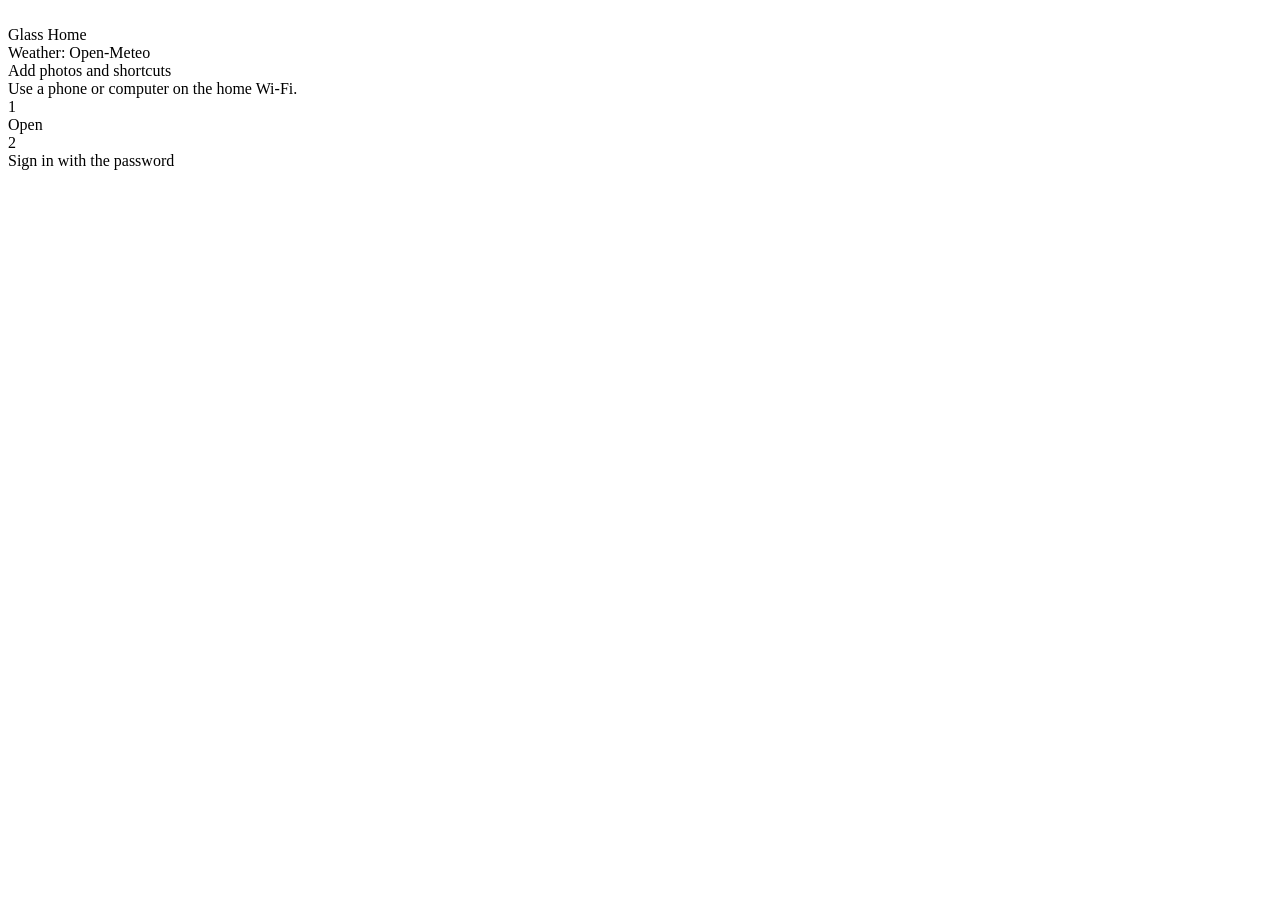
==== app/index.html @ 2553086d "Load i18n module before home UI" ====
<!DOCTYPE html>
<html lang="en">
<head>
<meta charset="utf-8">
<meta name="viewport" content="width=1920, height=1080, user-scalable=no">
<title>Glass Home</title>
<link rel="stylesheet" href="css/tv.css">
</head>
<body>
<div id="stage">
  <div id="bg">
    <div class="bg-layer" id="bg-a"></div>
    <div class="bg-layer" id="bg-b"></div>
  </div>
  <div id="night-shade"></div>
  <div id="shade-top"></div>
  <div id="shade-left"></div>
  <div id="shade-bottom"></div>

  <div id="brand" aria-hidden="true">
    <img id="brand-glyph" src="img/brand-glyph.svg" alt="">
    <div id="brand-name">Glass Home</div>
  </div>

  <div id="clock" aria-hidden="true">
    <div id="time"></div>
    <div id="date"></div>
    <div id="weather">
      <div id="wx-now">
        <span class="wx-icon" id="wx-now-icon"></span>
        <span id="wx-now-temp"></span>
        <span id="wx-now-text"></span>
      </div>
      <div id="wx-week">
        <div id="wx-days"></div>
        <div id="wx-foot"><span id="wx-place"></span><span>Weather: Open-Meteo</span></div>
      </div>
    </div>
  </div>
  <div id="credit"></div>

  <div id="dock">
    <div id="dock-viewport"><div id="dock-row"></div></div>
  </div>
  <div id="label"></div>

  <div id="menu" role="menu"></div>

  <div id="scrim"></div>
  <div id="panel" role="dialog" aria-label="Add photos and shortcuts">
    <div class="panel-title">Add photos and shortcuts</div>
    <div class="panel-sub">Use a phone or computer on the home Wi-Fi.</div>
    <div class="panel-grid">
      <div class="step">
        <div class="step-num">1</div>
        <div>
          <div class="kv-label">Open</div>
          <div class="kv-value" id="panel-url"></div>
        </div>
      </div>
      <div class="step">
        <div class="step-num">2</div>
        <div>
          <div class="kv-label">Sign in with the password</div>
          <div class="kv-value" id="panel-pw"></div>
          <div class="kv-note" id="panel-pw-note"></div>
        </div>
      </div>
    </div>
    <div class="panel-stats" id="panel-stats"></div>
    <div class="panel-buttons" id="panel-buttons"></div>
    <div class="panel-diag" id="panel-diag"></div>
  </div>

  <div id="toast"></div>
</div>
<script src="js/local-key.js"></script>
<script src="js/config.js"></script>
<script src="js/i18n.js"></script>
<script src="js/weather.js"></script>
<script src="js/ambient.js"></script>
<script src="js/ytparse.js"></script>
<script src="js/platform.js"></script>
<script src="js/data.js"></script>
<script src="js/backdrop.js"></script>
<script src="js/home.js"></script>
</body>
</html>
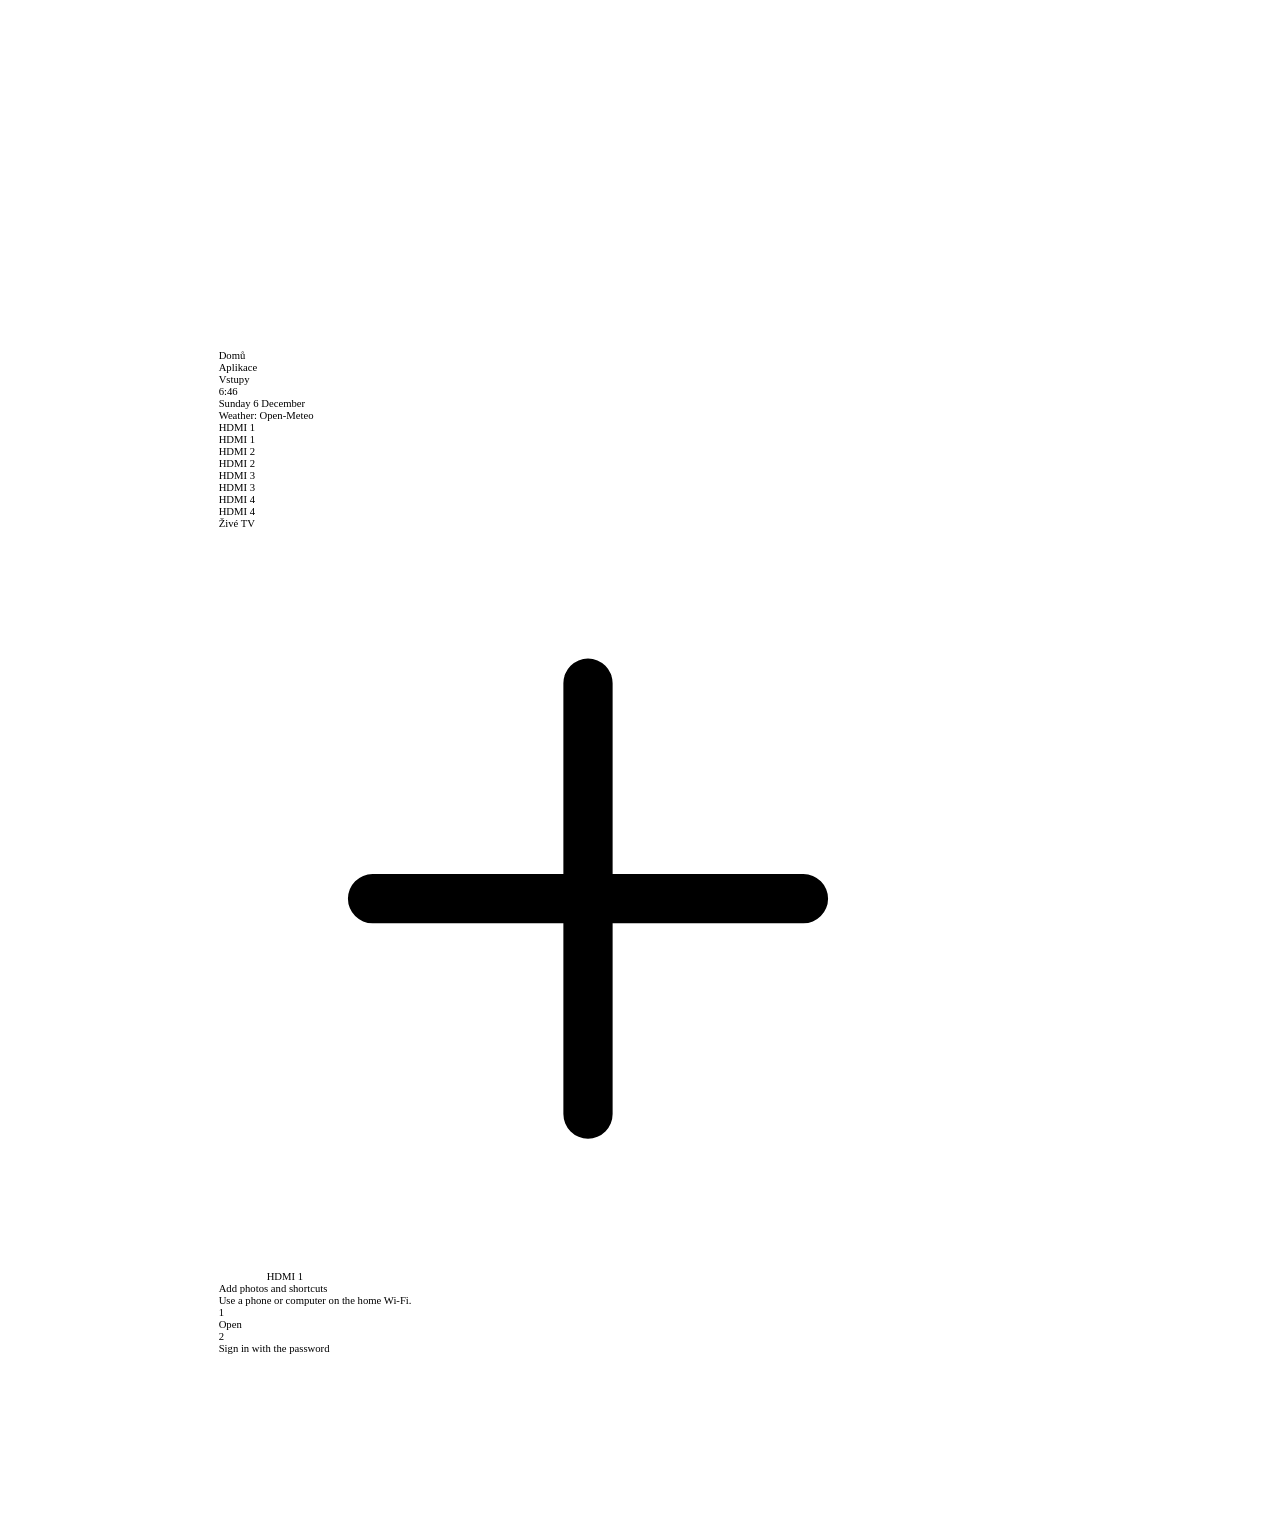
==== commit 153f01c2: "redesign: introduce tabbed Home, Apps and Inputs navigation" ====
--- a/app/index.html
+++ b/app/index.html
@@ -17,10 +17,8 @@
   <div id="shade-left"></div>
   <div id="shade-bottom"></div>
 
-  <div id="brand" aria-hidden="true">
-    <img id="brand-glyph" src="img/brand-glyph.svg" alt="">
-    <div id="brand-name">Glass Home</div>
-  </div>
+  <nav id="tabs" aria-label="Sections"><div class="tab active" data-tab="home">Domů</div><div class="tab" data-tab="apps">Aplikace</div><div class="tab" data-tab="inputs">Vstupy</div></nav>
+  <div id="section-heading"></div>
 
   <div id="clock" aria-hidden="true">
     <div id="time"></div>
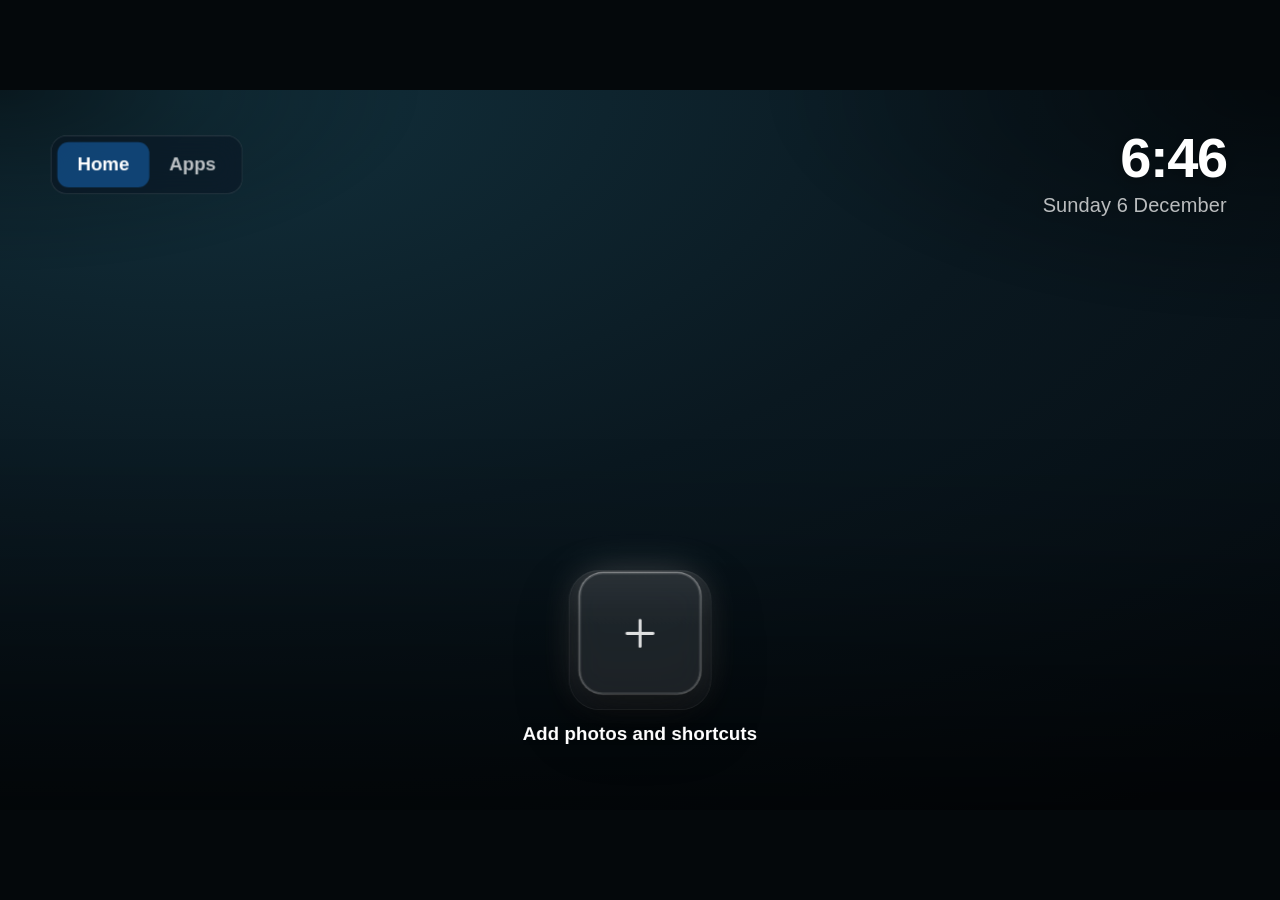
==== commit 1ee65fb1: "redesign: simplify to Home and Inputs, unify gradient glass styling and fix app icon paths" ====
--- a/app/index.html
+++ b/app/index.html
@@ -17,7 +17,7 @@
   <div id="shade-left"></div>
   <div id="shade-bottom"></div>
 
-  <nav id="tabs" aria-label="Sections"><div class="tab active" data-tab="home">Domů</div><div class="tab" data-tab="apps">Aplikace</div><div class="tab" data-tab="inputs">Vstupy</div></nav>
+  <nav id="tabs" aria-label="Sections"><div class="tab active" data-tab="home">Domů</div><div class="tab" data-tab="inputs">Vstupy</div></nav>
   <div id="section-heading"></div>
 
   <div id="clock" aria-hidden="true">
--- a/app/css/tv.css
+++ b/app/css/tv.css
@@ -0,0 +1,765 @@
+/*
+ * Glass Home - dark glass home screen, 1920 x 1080.
+ * Only transform and opacity are animated (cheap on the TV's GPU).
+ * 2021 TVs (Tizen 6) run Chrome 76: no `inset` (Chrome 87) and no `gap` on
+ * flex rows (Chrome 84); flex rows space their items with margins instead.
+ */
+:root {
+  --tile: 156px;
+  --tile-radius: 30px;
+  --gap: 28px;
+  --dock-pad-x: 28px;
+  --dock-pad-y: 26px;
+  --dock-radius: 46px;
+  --glass: rgba(28, 28, 30, 0.42);
+  --glass-strong: rgba(28, 28, 30, 0.62);
+  --glass-border: rgba(255, 255, 255, 0.10);
+  --text: #fff;
+  --text-2: rgba(255, 255, 255, 0.72);
+  --ease: cubic-bezier(0.2, 0.8, 0.2, 1);
+  --font: "SamsungOneUI", "SamsungOne", "Samsung Sans", "TizenSans", -apple-system, BlinkMacSystemFont,
+          "SF Pro Display", "Helvetica Neue", "Segoe UI", Roboto, Arial, sans-serif;
+}
+
+html, body {
+  margin: 0;
+  width: 100%;
+  height: 100%;
+  overflow: hidden;
+  background: #04080b;
+  color: var(--text);
+  font-family: var(--font);
+  -webkit-font-smoothing: antialiased;
+  cursor: default;
+  user-select: none;
+  -webkit-user-select: none;
+}
+
+#stage {
+  position: absolute;
+  left: 0;
+  top: 0;
+  width: 1920px;
+  height: 1080px;
+  overflow: hidden;
+  transform-origin: 0 0;
+  background: radial-gradient(130% 120% at 15% 0%, #12303c 0%, #0a1820 50%, #050b10 100%);
+}
+
+/* ---------- background photos ---------- */
+#bg, .bg-layer {
+  position: absolute;
+  top: 0;
+  right: 0;
+  bottom: 0;
+  left: 0;
+}
+#bg { z-index: 0; }   /* own stacking context: the layers' z-index stays inside */
+.bg-layer {
+  opacity: 0;
+  transition: opacity 1.6s ease-in-out;
+  will-change: opacity;
+  overflow: hidden;
+}
+.bg-layer.show { opacity: 1; }
+.bg-layer.instant { transition: none; }
+.bg-layer img {
+  position: absolute;
+  top: 0;
+  right: 0;
+  bottom: 0;
+  left: 0;
+  width: 100%;
+  height: 100%;
+  object-fit: cover;
+  transform-origin: 50% 50%;
+  will-change: transform;
+}
+
+/* soft dark gradients so white text reads over any photo */
+#shade-bottom {
+  position: absolute;
+  left: 0;
+  right: 0;
+  bottom: 0;
+  height: 560px;
+  background: linear-gradient(to top, rgba(0, 0, 0, 0.60) 0%, rgba(0, 0, 0, 0.34) 38%, rgba(0, 0, 0, 0.10) 72%, rgba(0, 0, 0, 0) 100%);
+  pointer-events: none;
+}
+#shade-top {
+  position: absolute;
+  right: 0;
+  top: 0;
+  width: 1100px;
+  height: 460px;
+  background: radial-gradient(ellipse 70% 75% at 100% 0%, rgba(0, 0, 0, 0.52) 0%, rgba(0, 0, 0, 0.26) 45%, rgba(0, 0, 0, 0) 100%);
+  pointer-events: none;
+}
+
+/* ---------- clock ---------- */
+#clock {
+  position: absolute;
+  top: 60px;
+  right: 80px;
+  text-align: right;
+  text-shadow: 0 2px 22px rgba(0, 0, 0, 0.35);
+}
+#time {
+  font-size: 84px;
+  font-weight: 600;
+  line-height: 1;
+  letter-spacing: -0.025em;
+  font-variant-numeric: tabular-nums;
+}
+#time .ampm {
+  font-size: 32px;
+  font-weight: 500;
+  letter-spacing: 0;
+  margin-left: 10px;
+  opacity: 0.82;
+}
+#date {
+  margin-top: 12px;
+  font-size: 30px;
+  font-weight: 500;
+  color: var(--text-2);
+  letter-spacing: 0.005em;
+}
+
+/* ---------- brand (top left) ---------- */
+#shade-left {
+  position: absolute;
+  left: 0;
+  top: 0;
+  width: 900px;
+  height: 340px;
+  background: radial-gradient(ellipse 70% 80% at 0% 0%, rgba(0, 0, 0, 0.42) 0%, rgba(0, 0, 0, 0.20) 45%, rgba(0, 0, 0, 0) 100%);
+  pointer-events: none;
+}
+#brand {
+  position: absolute;
+  top: 62px;
+  left: 78px;
+  display: flex;
+  align-items: center;
+  text-shadow: 0 2px 22px rgba(0, 0, 0, 0.35);
+}
+#brand > * + * { margin-left: 18px; }
+#brand-glyph {
+  display: block;
+  width: 80px;
+  height: 80px;
+  filter: drop-shadow(0 2px 8px rgba(0, 0, 0, 0.45));
+}
+#brand-name {
+  font-size: 46px;
+  font-weight: 600;
+  line-height: 1;
+  letter-spacing: -0.015em;
+}
+
+/* ---------- weather (under the clock) ---------- */
+#weather {
+  margin-top: 26px;
+  display: flex;
+  flex-direction: column;
+  align-items: flex-end;
+  opacity: 0;
+  transition: opacity 0.8s ease;
+}
+#weather.on { opacity: 1; }
+#wx-now {
+  display: flex;
+  align-items: center;
+  font-size: 28px;
+  font-weight: 500;
+  line-height: 1;
+}
+#wx-now > * + * { margin-left: 12px; }
+#wx-now-icon {
+  display: block;
+  width: 52px;
+  height: 52px;
+}
+#wx-now-temp {
+  font-size: 46px;
+  font-weight: 600;
+  letter-spacing: -0.02em;
+  font-variant-numeric: tabular-nums;
+}
+#wx-now-text {
+  margin-left: 16px;   /* 12px item spacing + 4px */
+  color: var(--text-2);
+  white-space: pre;
+}
+#wx-week {
+  margin-top: 20px;
+  padding: 16px 14px 10px;
+  border-radius: 28px;
+  background: rgba(28, 28, 30, 0.34);
+  -webkit-backdrop-filter: blur(24px) saturate(150%);
+  backdrop-filter: blur(24px) saturate(150%);
+  border: 1px solid var(--glass-border);
+  text-shadow: none;
+}
+#wx-days { display: flex; }
+.wx-day {
+  width: 76px;
+  display: flex;
+  flex-direction: column;
+  align-items: center;
+  line-height: 1;
+}
+.wx-dname {
+  font-size: 20px;
+  font-weight: 600;
+  color: var(--text-2);
+}
+.wx-day .wx-icon {
+  width: 44px;
+  height: 44px;
+  margin: 9px 0 7px;
+}
+.wx-hi {
+  font-size: 25px;
+  font-weight: 600;
+  font-variant-numeric: tabular-nums;
+}
+.wx-lo {
+  margin-top: 4px;
+  font-size: 20px;
+  font-weight: 500;
+  color: rgba(255, 255, 255, 0.55);
+  font-variant-numeric: tabular-nums;
+}
+.wx-rain {
+  height: 17px;
+  margin-top: 6px;
+  font-size: 16px;
+  font-weight: 600;
+  color: #8fd8ff;
+}
+#wx-foot {
+  display: flex;
+  justify-content: space-between;
+  margin-top: 9px;
+  padding: 0 10px;
+  font-size: 13px;
+  font-weight: 500;
+  line-height: 1;
+  color: rgba(255, 255, 255, 0.45);
+}
+/* ---------- evening dimming ---------- */
+#night-shade {
+  position: absolute;
+  top: 0;
+  right: 0;
+  bottom: 0;
+  left: 0;
+  background: rgba(0, 0, 0, 0.38);
+  opacity: 0;
+  transition: opacity 3s ease;
+  pointer-events: none;
+}
+html.night #night-shade { opacity: 1; }
+
+/* ---------- screensaver: only the photos ---------- */
+#brand, #clock, #shade-top, #shade-left, #shade-bottom { transition: opacity 0.3s ease; }
+html.ambient #brand,
+html.ambient #clock,
+html.ambient #dock,
+html.ambient #label,
+html.ambient #credit,
+html.ambient #shade-top,
+html.ambient #shade-left,
+html.ambient #shade-bottom {
+  opacity: 0;
+  transition: opacity 1.2s ease;
+}
+
+html.lite #wx-week {
+  -webkit-backdrop-filter: none;
+  backdrop-filter: none;
+  background: rgba(28, 28, 30, 0.58);
+}
+
+/* ---------- photo credit ---------- */
+#credit {
+  position: absolute;
+  left: 72px;
+  bottom: 38px;
+  max-width: 600px;
+  font-size: 18px;
+  font-weight: 500;
+  letter-spacing: 0.01em;
+  white-space: nowrap;
+  overflow: hidden;
+  text-overflow: ellipsis;
+  text-shadow: 0 1px 10px rgba(0, 0, 0, 0.6);
+  opacity: 0;
+  transition: opacity 0.8s ease;
+}
+#credit.on { opacity: 0.6; }
+
+/* ---------- dock ---------- */
+#dock {
+  position: absolute;
+  left: 50%;
+  bottom: 150px;
+  transform: translateX(-50%);
+  padding: 0 calc(var(--dock-pad-x) - 16px);
+  height: calc(var(--tile) + 2 * var(--dock-pad-y));
+  border-radius: var(--dock-radius);
+  background: var(--glass);
+  -webkit-backdrop-filter: blur(28px) saturate(160%);
+  backdrop-filter: blur(28px) saturate(160%);
+  border: 1px solid var(--glass-border);
+  box-shadow: 0 30px 80px rgba(0, 0, 0, 0.30), inset 0 1px 0 rgba(255, 255, 255, 0.07);
+}
+#dock::after {
+  /* gentle top highlight, like light on the edge of glass */
+  content: "";
+  position: absolute;
+  top: 0;
+  right: 0;
+  bottom: 0;
+  left: 0;
+  border-radius: inherit;
+  background: linear-gradient(180deg, rgba(255, 255, 255, 0.06) 0%, rgba(255, 255, 255, 0) 40%);
+  pointer-events: none;
+}
+#dock-viewport {
+  position: relative;
+  height: 100%;
+  z-index: 1;
+}
+#dock.scrolling #dock-viewport { overflow: hidden; }
+#dock.scrolling.fade-left #dock-viewport {
+  -webkit-mask-image: linear-gradient(to right, transparent 0, transparent 16px, #000 110px, #000 100%);
+  mask-image: linear-gradient(to right, transparent 0, transparent 16px, #000 110px, #000 100%);
+}
+#dock.scrolling.fade-right #dock-viewport {
+  -webkit-mask-image: linear-gradient(to left, transparent 0, transparent 16px, #000 110px, #000 100%);
+  mask-image: linear-gradient(to left, transparent 0, transparent 16px, #000 110px, #000 100%);
+}
+#dock.scrolling.fade-left.fade-right #dock-viewport {
+  -webkit-mask-image: linear-gradient(to right, transparent 0, transparent 16px, #000 110px, #000 calc(100% - 110px), transparent calc(100% - 16px), transparent 100%);
+  mask-image: linear-gradient(to right, transparent 0, transparent 16px, #000 110px, #000 calc(100% - 110px), transparent calc(100% - 16px), transparent 100%);
+}
+#dock-row {
+  position: absolute;
+  left: 16px;
+  top: var(--dock-pad-y);
+  display: flex;
+  transition: transform 0.38s var(--ease), opacity 0.25s ease;
+  will-change: transform;
+}
+#dock-row > * + * { margin-left: var(--gap); }
+#dock.dimmed #dock-row { opacity: 0.55; }
+#dock { transition: opacity 0.3s ease; }
+#dock.away { opacity: 0; }
+
+.tile {
+  position: relative;
+  flex: none;
+  width: var(--tile);
+  height: var(--tile);
+  border-radius: var(--tile-radius);
+  transition: transform 0.28s var(--ease);
+  will-change: transform;
+}
+.tile .glow {
+  position: absolute;
+  top: 0;
+  right: 0;
+  bottom: 0;
+  left: 0;
+  border-radius: inherit;
+  box-shadow: 0 26px 48px rgba(0, 0, 0, 0.58), 0 0 0 1.5px rgba(255, 255, 255, 0.45), 0 0 50px rgba(255, 255, 255, 0.24);
+  opacity: 0;
+  transition: opacity 0.28s ease;
+}
+.tile .face {
+  position: absolute;
+  top: 0;
+  right: 0;
+  bottom: 0;
+  left: 0;
+  border-radius: inherit;
+  overflow: hidden;
+  background: rgba(255, 255, 255, 0.10);
+  box-shadow: inset 0 0 0 1px rgba(255, 255, 255, 0.06);
+  display: flex;
+  align-items: center;
+  justify-content: center;
+  transform: translateZ(0);
+}
+.tile.focused {
+  transform: translateY(-10px) scale(1.16);
+  z-index: 2;
+}
+.tile.focused .glow { opacity: 1; }
+
+.tile .app-icon,
+.tile .site-icon,
+.tile .thumb {
+  width: 100%;
+  height: 100%;
+  object-fit: contain;
+  display: block;
+}
+.tile .thumb { object-fit: cover; }
+.tile .site-icon.small {
+  width: 46%;
+  height: 46%;
+  image-rendering: auto;
+}
+.tile .face.plate-light { background: rgba(250, 250, 252, 0.94); }
+.tile .face.plate-glass { background: rgba(255, 255, 255, 0.14); }
+.tile .name-fallback {
+  padding: 16px;
+  font-size: 25px;
+  font-weight: 600;
+  line-height: 1.15;
+  text-align: center;
+  letter-spacing: -0.005em;
+}
+.tile .monogram {
+  font-size: 76px;
+  font-weight: 700;
+  letter-spacing: -0.02em;
+  text-shadow: 0 4px 18px rgba(0, 0, 0, 0.25);
+}
+.tile .input-icon {
+  width: 56%;
+  height: 56%;
+  margin-bottom: 18px;
+  object-fit: contain;
+}
+.tile .input-port {
+  position: absolute;
+  left: 0;
+  right: 0;
+  bottom: 14px;
+  font-size: 17px;
+  font-weight: 600;
+  letter-spacing: 0.08em;
+  text-align: center;
+  opacity: 0.7;
+}
+.tile-youtube .face.no-thumb { background: linear-gradient(150deg, #3a1d24 0%, #15090c 100%); }
+.tile .play {
+  position: absolute;
+  right: 12px;
+  bottom: 12px;
+  width: 38px;
+  height: 38px;
+  border-radius: 50%;
+  background: rgba(0, 0, 0, 0.48);
+  -webkit-backdrop-filter: blur(8px);
+  backdrop-filter: blur(8px);
+  box-shadow: inset 0 0 0 1px rgba(255, 255, 255, 0.18);
+}
+.tile .play::after {
+  content: "";
+  position: absolute;
+  left: 15px;
+  top: 11px;
+  border-left: 13px solid #fff;
+  border-top: 8px solid transparent;
+  border-bottom: 8px solid transparent;
+}
+.tile-add .face {
+  background: rgba(255, 255, 255, 0.07);
+  box-shadow: inset 0 0 0 1.5px rgba(255, 255, 255, 0.16);
+  color: rgba(255, 255, 255, 0.86);
+}
+.tile-add .plus { width: 58px; height: 58px; }
+
+/* one subtle sweep of light across the focused tile */
+.tile .sheen {
+  position: absolute;
+  top: -30%;
+  left: 0;
+  width: 55%;
+  height: 160%;
+  background: linear-gradient(100deg, rgba(255, 255, 255, 0) 0%, rgba(255, 255, 255, 0.0) 25%, rgba(255, 255, 255, 0.30) 50%, rgba(255, 255, 255, 0) 75%, rgba(255, 255, 255, 0) 100%);
+  transform: translateX(-170%) rotate(8deg);
+  opacity: 0;
+  pointer-events: none;
+}
+.tile.focused .sheen { animation: sheen 1.25s cubic-bezier(0.35, 0.1, 0.25, 1) 0.15s 1 both; }
+@keyframes sheen {
+  0% { transform: translateX(-170%) rotate(8deg); opacity: 0; }
+  12% { opacity: 1; }
+  100% { transform: translateX(260%) rotate(8deg); opacity: 0; }
+}
+
+/* name of the focused tile, under the dock */
+#label {
+  position: absolute;
+  left: 0;
+  bottom: 98px;
+  font-size: 28px;
+  font-weight: 600;
+  letter-spacing: 0.005em;
+  white-space: nowrap;
+  max-width: 1000px;
+  overflow: hidden;
+  text-overflow: ellipsis;
+  text-shadow: 0 2px 14px rgba(0, 0, 0, 0.55);
+  opacity: 0;
+  transition: transform 0.28s var(--ease), opacity 0.2s ease;
+  will-change: transform;
+}
+#label.on { opacity: 1; }
+
+/* ---------- long-press menu ---------- */
+#menu {
+  position: absolute;
+  left: 0;
+  bottom: 360px;
+  min-width: 340px;
+  padding: 12px;
+  border-radius: 30px;
+  background: var(--glass-strong);
+  -webkit-backdrop-filter: blur(32px) saturate(170%);
+  backdrop-filter: blur(32px) saturate(170%);
+  border: 1px solid rgba(255, 255, 255, 0.12);
+  box-shadow: 0 30px 80px rgba(0, 0, 0, 0.45);
+  transform-origin: 50% 100%;
+  opacity: 0;
+  visibility: hidden;
+  transform: translateY(14px) scale(0.96);
+  transition: opacity 0.18s ease, transform 0.24s var(--ease), visibility 0s linear 0.24s;
+  z-index: 5;
+}
+#menu.open {
+  opacity: 1;
+  visibility: visible;
+  transform: none;
+  transition: opacity 0.18s ease, transform 0.24s var(--ease), visibility 0s;
+}
+.menu-title {
+  padding: 10px 24px 12px;
+  font-size: 21px;
+  font-weight: 600;
+  color: rgba(255, 255, 255, 0.55);
+  max-width: 420px;
+  white-space: nowrap;
+  overflow: hidden;
+  text-overflow: ellipsis;
+}
+.menu-item {
+  padding: 16px 24px;
+  border-radius: 18px;
+  font-size: 29px;
+  font-weight: 500;
+  color: rgba(255, 255, 255, 0.92);
+}
+.menu-item.focused { background: rgba(255, 255, 255, 0.94); color: #0c0c0e; }
+.menu-item.disabled { opacity: 0.32; }
+
+/* ---------- + panel ---------- */
+#scrim {
+  position: absolute;
+  top: 0;
+  right: 0;
+  bottom: 0;
+  left: 0;
+  background: rgba(0, 0, 0, 0.40);
+  opacity: 0;
+  transition: opacity 0.3s ease;
+  pointer-events: none;
+  z-index: 6;
+}
+#scrim.open { opacity: 1; }
+#panel {
+  position: absolute;
+  left: 50%;
+  top: 50%;
+  width: 1040px;
+  padding: 58px 68px 40px;
+  border-radius: 48px;
+  background: rgba(28, 28, 30, 0.60);
+  -webkit-backdrop-filter: blur(44px) saturate(170%);
+  backdrop-filter: blur(44px) saturate(170%);
+  border: 1px solid rgba(255, 255, 255, 0.12);
+  box-shadow: 0 40px 120px rgba(0, 0, 0, 0.5), inset 0 1px 0 rgba(255, 255, 255, 0.08);
+  opacity: 0;
+  visibility: hidden;
+  transform: translate(-50%, -47%) scale(0.97);
+  transition: opacity 0.25s ease, transform 0.32s var(--ease), visibility 0s linear 0.32s;
+  z-index: 7;
+}
+#panel.open {
+  opacity: 1;
+  visibility: visible;
+  transform: translate(-50%, -50%);
+  transition: opacity 0.25s ease, transform 0.32s var(--ease), visibility 0s;
+}
+.panel-title {
+  font-size: 46px;
+  font-weight: 700;
+  letter-spacing: -0.015em;
+}
+.panel-sub {
+  margin-top: 10px;
+  font-size: 27px;
+  color: var(--text-2);
+}
+.panel-grid {
+  display: grid;
+  grid-gap: 30px;   /* Chrome 57-65 (2019 TVs, Tizen 5.0) only know grid-gap */
+  gap: 30px;
+  margin: 44px 0 34px;
+}
+.step {
+  display: flex;
+  align-items: flex-start;
+}
+.step > * + * { margin-left: 26px; }
+.step-num {
+  flex: none;
+  width: 52px;
+  height: 52px;
+  border-radius: 50%;
+  background: rgba(255, 255, 255, 0.12);
+  display: flex;
+  align-items: center;
+  justify-content: center;
+  font-size: 26px;
+  font-weight: 700;
+  margin-top: 4px;
+}
+.kv-label {
+  font-size: 21px;
+  font-weight: 600;
+  letter-spacing: 0.12em;
+  text-transform: uppercase;
+  color: rgba(255, 255, 255, 0.55);
+}
+.kv-value {
+  margin-top: 6px;
+  font-size: 56px;
+  font-weight: 600;
+  letter-spacing: -0.01em;
+  font-variant-numeric: tabular-nums;
+  word-break: break-all;
+}
+.kv-note {
+  margin-top: 6px;
+  font-size: 22px;
+  color: rgba(255, 255, 255, 0.62);
+  max-width: 900px;
+}
+.kv-note:empty { display: none; }
+.panel-stats {
+  font-size: 24px;
+  color: rgba(255, 255, 255, 0.62);
+}
+.panel-buttons {
+  display: flex;
+  margin-top: 34px;
+}
+.panel-buttons > * + * { margin-left: 22px; }
+.pbtn {
+  padding: 19px 36px;
+  border-radius: 24px;
+  font-size: 28px;
+  font-weight: 600;
+  background: rgba(255, 255, 255, 0.12);
+  transition: transform 0.22s var(--ease);
+  white-space: nowrap;
+}
+.pbtn.focused {
+  background: rgba(255, 255, 255, 0.95);
+  color: #0c0c0e;
+  transform: scale(1.06);
+}
+.pbtn.armed:not(.focused) { background: rgba(255, 255, 255, 0.24); }
+.panel-diag {
+  display: flex;
+  align-items: center;
+  margin-top: 34px;
+  padding-top: 24px;
+  border-top: 1px solid rgba(255, 255, 255, 0.10);
+  font-size: 19px;
+  color: rgba(255, 255, 255, 0.46);
+}
+.panel-diag > * + * { margin-left: 18px; }
+.pbtn.small {
+  flex: none;
+  padding: 10px 20px;
+  font-size: 19px;
+  border-radius: 14px;
+  background: rgba(255, 255, 255, 0.08);
+  color: rgba(255, 255, 255, 0.72);
+}
+.pbtn.small.focused { background: rgba(255, 255, 255, 0.92); color: #0c0c0e; transform: scale(1.04); }
+.diag-text {
+  line-height: 1.35;
+  overflow: hidden;
+  display: -webkit-box;
+  -webkit-line-clamp: 2;
+  -webkit-box-orient: vertical;
+}
+
+/* ---------- toast ---------- */
+#toast {
+  position: absolute;
+  top: 54px;
+  left: 50%;
+  max-width: 1200px;
+  padding: 18px 34px;
+  border-radius: 28px;
+  background: var(--glass-strong);
+  -webkit-backdrop-filter: blur(30px) saturate(170%);
+  backdrop-filter: blur(30px) saturate(170%);
+  border: 1px solid rgba(255, 255, 255, 0.12);
+  box-shadow: 0 20px 60px rgba(0, 0, 0, 0.35);
+  font-size: 26px;
+  font-weight: 500;
+  white-space: nowrap;
+  overflow: hidden;
+  text-overflow: ellipsis;
+  opacity: 0;
+  transform: translate(-50%, -24px);
+  transition: opacity 0.25s ease, transform 0.3s var(--ease);
+  z-index: 9;
+}
+#toast.on { opacity: 1; transform: translate(-50%, 0); }
+
+/* ---------- no backdrop-filter (before Chrome 76: 2018-2020 TVs) ---------- */
+/* No blur behind the glass, so make it darker to keep text readable. */
+@supports not ((backdrop-filter: blur(1px)) or (-webkit-backdrop-filter: blur(1px))) {
+  :root {
+    --glass: rgba(28, 28, 30, 0.66);
+    --glass-strong: rgba(28, 28, 30, 0.84);
+  }
+  #wx-week { background: rgba(28, 28, 30, 0.58); }
+  #panel { background: rgba(28, 28, 30, 0.86); }
+  .tile .play { background: rgba(0, 0, 0, 0.62); }
+}
+
+/* ---------- states ---------- */
+html.paused *, html.paused *::before, html.paused *::after { animation-play-state: paused !important; }
+html.still *, html.still *::before, html.still *::after { transition: none !important; animation: none !important; }
+html.lite .bg-layer img { will-change: auto; }
+/* smartHubLaunch (older TVs): frees graphics memory while an app starts. */
+html.launching #stage { display: none; }
+
+/* Redesign: navigation sections. Kept compatible with Tizen 6.5 browser. */
+#tabs { position:absolute; top:68px; left:76px; z-index:3; display:flex; padding:9px; border-radius:24px; background:rgba(9,20,34,.48); border:1px solid rgba(255,255,255,.16); -webkit-backdrop-filter:blur(22px); backdrop-filter:blur(22px); }
+#tabs .tab { padding:18px 30px; border-radius:17px; font-size:28px; font-weight:600; color:rgba(255,255,255,.72); }
+#tabs .tab.active { color:#fff; background:rgba(28,124,224,.42); }
+#tabs .tab.selected { color:#071a30; background:#e6f4ff; box-shadow:0 0 0 3px #4bb7ff,0 0 30px rgba(65,165,255,.55); }
+#section-heading { position:absolute; z-index:2; left:94px; top:245px; font-size:56px; font-weight:650; text-shadow:0 3px 25px rgba(0,0,0,.6); }
+#section-heading:empty { display:none; }
+html[data-section="apps"] #bg,html[data-section="inputs"] #bg { opacity:.27; }
+html[data-section="apps"] #stage,html[data-section="inputs"] #stage { background:radial-gradient(ellipse at 65% 5%,#143c65,#071524 62%,#040b13); }
+html[data-section="apps"] #dock,html[data-section="inputs"] #dock { bottom:250px; }
+html[data-section="apps"] #label,html[data-section="inputs"] #label { bottom:195px; }
+html[data-section="apps"] #menu,html[data-section="inputs"] #menu { bottom:460px; }
+html.ambient #tabs,html.ambient #section-heading { opacity:0; }
+html[data-section="apps"] .tile.focused .glow,html[data-section="inputs"] .tile.focused .glow { box-shadow:0 0 0 3px #64baff,0 0 55px rgba(30,135,255,.65); }
